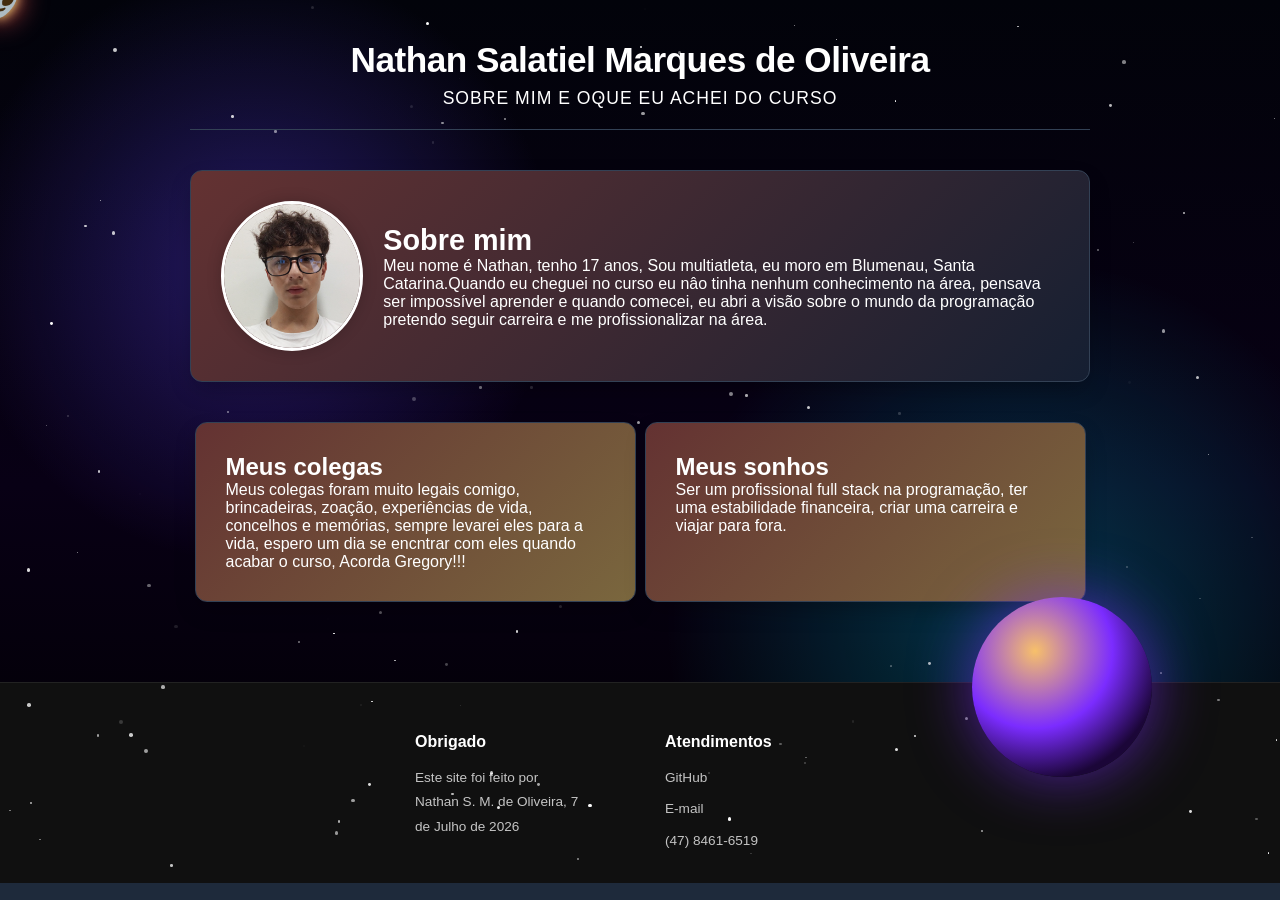
==== index.html @ 5b2ef442 "adiciciona index.html" ====
<!DOCTYPE html>
<html lang="pt-br">

<head>
    <meta charset="UTF-8">
    <meta name="viewport" content="width=device-width, initial-scale=1.0">
    <title>Sobre mim Nathan</title>
    <link rel="stylesheet" href="nathan.css">
</head>

<body>
    <div id="cursor-emoji">👽</div>

    <div class="conteudo">

        <div class="space-bg" id="space">
            <div class="planet"></div>


            <header>
                <h1>Nathan Salatiel Marques de Oliveira<span class="sobre-mim">sobre mim e oque eu achei do curso</span>
                </h1>
            </header>

            <main>
                <section class="hero">
                    <img src="img/eu.jpeg" alt="eu">
                    <div>
                        <h2>Sobre mim</h2>
                        <p>Meu nome é Nathan, tenho 17 anos, Sou multiatleta, eu moro em Blumenau, Santa Catarina.Quando eu cheguei no
                            curso
                            eu nâo tinha nenhum conhecimento na área, pensava ser impossível aprender e quando comecei,
                            eu
                            abri a visão sobre o mundo da programação pretendo seguir carreira e me profissionalizar na
                            área.
                        </p>
                    </div>
                </section>

                <section class="sobre">
                    <div class="sobre-campo">
                        <h2>Meus colegas</h2>
                        <p>Meus colegas foram muito legais comigo, brincadeiras, zoação, experiências de vida, concelhos
                            e
                            memórias, sempre levarei eles para a vida, espero um dia se encntrar com eles quando acabar
                            o
                            curso, Acorda Gregory!!! </p>
                    </div>

                    <div class="sobre-campo">
                        <h2>Meus sonhos</h2>
                        <p>Ser um profissional full stack na programação, ter uma estabilidade financeira, criar uma
                            carreira e viajar para fora. </p>
                    </div>
                </section>
            </main>

            <footer>
                <div class="footer-grid">
                    <section class="footer-col">
                        <h3>Obrigado</h3>
                        <p>
                            Este site foi feito por Nathan S. M. de Oliveira, 7 de Julho de 2026
                        </p>
                    </section>

                    <section class="footer-col">
                        <h3>Atendimentos</h3>
                        <div class="icone-contato">
                            <a href="https://github.com/nathan270109" target="_blank" rel="noopener">
                                GitHub
                            </a>

                            <a href="mailto:natiel@gmail.com">
                                E-mail
                            </a>

                            <a href="tel:+5547984616519">
                                (47) 8461-6519
                            </a>
                        </div>
                    </section>

            </footer>
        </div>
    </div>
    <script src="nathan.js"></script>
</body>

</html>
---- nathan.css ----
:root {
  --bg-color: #242424;
  --card-bg: #643232;
  --primary-color: #ffffff;
  --accent-color: #81b5f8;
  --text-main: #f8fafc;
  --text-muted: #94a3b8;
  --border-radius: 12px;
  --transition: all 0.3s ease;
  --cor-texto-cinza: #ffffffc0;
}

* {
  margin: 0;
  padding: 0;
  box-sizing: border-box;
}

body,
html {
  color: #ffff;
  width: 100%;
  height: 100%;
  background-color: #1e2a3b;
  font-family: 'Segoe UI', Tahoma, Geneva, Verdana, sans-serif;
  cursor: none;
}

#cursor-emoji {
  position: fixed;
  left: 0;
  top: 0;
  font-size: 32px;
  pointer-events: none;
  z-index: 9999;
  transform: translate(-50%, -50%);
  filter: drop-shadow(0 0 6px #ffeb7d) drop-shadow(0 0 14px #f75555);
  animation: brilhoCursor 0.5s infinite alternate ease-in-out;
}

@keyframes brilhoCursor {
  from {
    filter: drop-shadow(0 0 4px #fffd7d);
  }

  to {
    filter: drop-shadow(0 0 12px #e3ff7d) drop-shadow(0 0 24px #a855f7) drop-shadow(0 0 34px #ffffff);
  }
}

/* ainmação de fundo */


.space-bg {
  position: relative;
  inset: 0;
  overflow: hidden;
  background:
    radial-gradient(circle at 20% 30%, rgba(95, 70, 255, 0.35), transparent 25%),
    radial-gradient(circle at 80% 70%, rgba(0, 220, 255, 0.25), transparent 30%),
    linear-gradient(180deg, #02030a, #080015 55%, #000);
}

.star {
  position: absolute;
  width: var(--size);
  height: var(--size);
  border-radius: 50%;
  background: white;
  opacity: var(--opacity);
  animation: twinkle var(--speed) infinite ease-in-out alternate;
  transform: translate(calc(var(--mouse-x) * var(--depth)),
      calc(var(--mouse-y) * var(--depth)));
}

@keyframes twinkle {
  from {
    opacity: 0.2;
    scale: 0.8;
  }

  to {
    opacity: 1;
    scale: 1.4;
  }
}

.planet {
  position: absolute;
  right: 10%;
  bottom: 12%;
  width: 180px;
  aspect-ratio: 1;
  border-radius: 50%;
  z-index: 9999;
  background:
    radial-gradient(circle at 35% 30%, #f7c06a, #7b2cff 45%, #1b0638 75%);
  box-shadow: 0 0 60px rgba(123, 44, 255, 0.6);
  animation: float 6s infinite ease-in-out;
}

@keyframes float {
  50% {
    transform: translateY(-24px);
  }
}

.alien-cursor {
  position: fixed;
  left: 0;
  top: 0;
  width: 44px;
  height: 44px;
  pointer-events: none;
  z-index: 9999;
  transform: translate(-50%, -50%);
}

/* ===============================================*/

.conteudo {
  z-index: 100;
}

main {
  max-width: 900px;
  margin: 40px auto;
  display: flex;
  flex-direction: column;
  gap: 40px;
}

header {
  max-width: 900px;
  margin: 40px auto 20px auto;
  text-align: center;
  border-bottom: 1px solid #334155;
  padding-bottom: 20px;
}

header h1 {
  font-size: 2.2rem;
  font-weight: 800;
  letter-spacing: -0.5px;
  color: #fff;
}

header .sobre-mim {
  display: block;
  font-size: 1.1rem;
  font-weight: 400;
  color: var(--primary-color);
  margin-top: 8px;
  text-transform: uppercase;
  letter-spacing: 1px;
}

.hero {
  width: 100%;
  display: flex;
  align-items: center;
  gap: 20px;
  z-index: 100;
  background: linear-gradient(135deg, var(--card-bg), #151f32);
  padding: 30px;
  border-radius: var(--border-radius);
  box-shadow: 0 10px 25px -5px rgba(0, 0, 0, 0.3);
  border: 1px solid #334155;
  transition: 0.5s;
}

.hero:hover {
  transform: scale(1.02);

}

.hero img {
  width: 150px;
  height: 150px;
  border-radius: 50%;
  object-fit: cover;
  border: 3px solid var(--primary-color);
  box-shadow: 0 0 15px rgba(0, 0, 0, 0.2);
}

.hero h2 {
  font-size: 1.8rem;
}

footer {
  display: flex;
  background-color: #101010;
  padding: 50px 4% 30px 4%;
  margin-top: 80px;
  border-top: 1px solid #222;
  width: 100%;
}

.footer-grid {
  display: grid;
  grid-template-columns: repeat(auto-fit, minmax(200px, 1fr));
  gap: 50px;
  max-width: 1000px;
  margin: auto;
}

.footer-col h3 {
  font-size: 1rem;
  color: var(--cor-texto);
  margin-bottom: 15px;
}

.footer-col p,
.footer-col a {
  width: 170px;
  font-size: 0.85rem;
  color: var(--cor-texto-cinza);
  line-height: 1.8;
  text-decoration: none;
  cursor: none;
}

.footer-col div {
  display: flex;
  flex-direction: column;
  gap: 7px;
}

.footer-col a:hover {
  color: var(--cor-texto);
  text-decoration: none;
}

.sobre {
  width: 100%;
  display: flex;
  justify-content: space-around;
}

.sobre-campo {
  background: linear-gradient(135deg, var(--card-bg), #7a673e);
  padding: 30px;
  width: 49%;
  z-index: 100;
  border-radius: var(--border-radius);
  box-shadow: 0 10px 25px -5px rgba(0, 0, 0, 0.3);
  border: 1px solid #334155;
  transition: 0.5s;
}

.sobre-campo:hover {
  transform: scale(1.02);
}
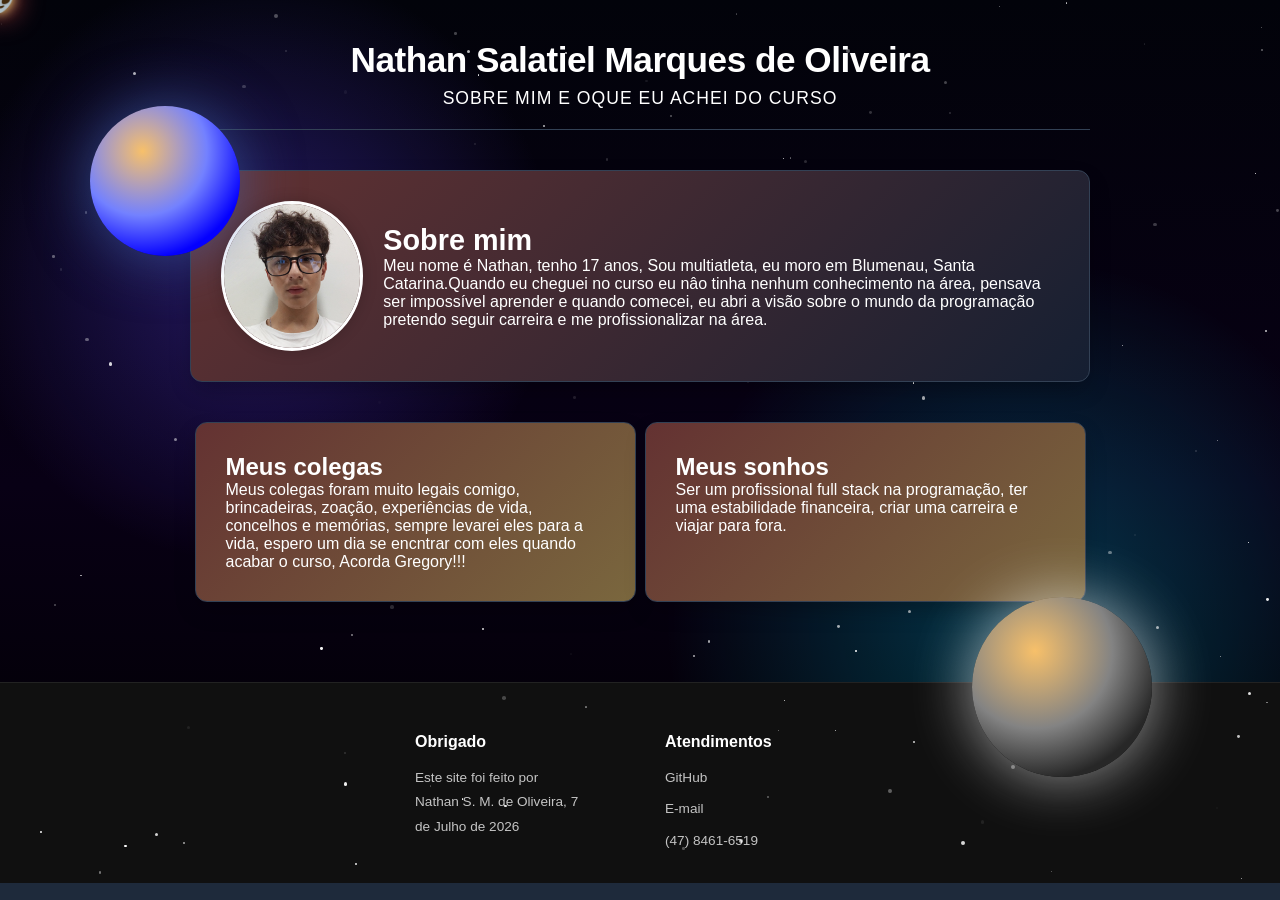
==== commit fd668252: "atualiza" ====
--- a/index.html
+++ b/index.html
@@ -14,7 +14,8 @@
     <div class="conteudo">
 
         <div class="space-bg" id="space">
-            <div class="planet"></div>
+            <div class="planet1"></div>
+            <div class="planet2"></div>
 
 
             <header>
--- a/nathan.css
+++ b/nathan.css
@@ -30,7 +30,7 @@
   position: fixed;
   left: 0;
   top: 0;
-  font-size: 32px;
+  font-size: 24px;
   pointer-events: none;
   z-index: 9999;
   transform: translate(-50%, -50%);
@@ -85,19 +85,34 @@
   }
 }
 
-.planet {
+.planet1 {
   position: absolute;
   right: 10%;
   bottom: 12%;
   width: 180px;
   aspect-ratio: 1;
   border-radius: 50%;
-  z-index: 9999;
+  z-index: 999;
   background:
-    radial-gradient(circle at 35% 30%, #f7c06a, #7b2cff 45%, #1b0638 75%);
-  box-shadow: 0 0 60px rgba(123, 44, 255, 0.6);
+    radial-gradient(circle at 35% 30%, #f7c06a, #838383 45%, #272727 75%);
+  box-shadow: 0 0 60px rgba(255, 255, 255, 0.6);
   animation: float 6s infinite ease-in-out;
 }
+
+.planet2 {
+  position: absolute;
+  left: 7%;
+top: 12%;
+  width: 150px;
+  aspect-ratio: 1;
+  border-radius: 50%;
+  z-index: 999;
+  background:
+    radial-gradient(circle at 35% 30%, #f7c06a, #7381ff 45%, #0400ff 75%);
+  box-shadow: 0 0 60px rgba(72, 110, 192, 0.6);
+  animation: float 6s infinite ease-in-out;
+}
+
 
 @keyframes float {
   50% {
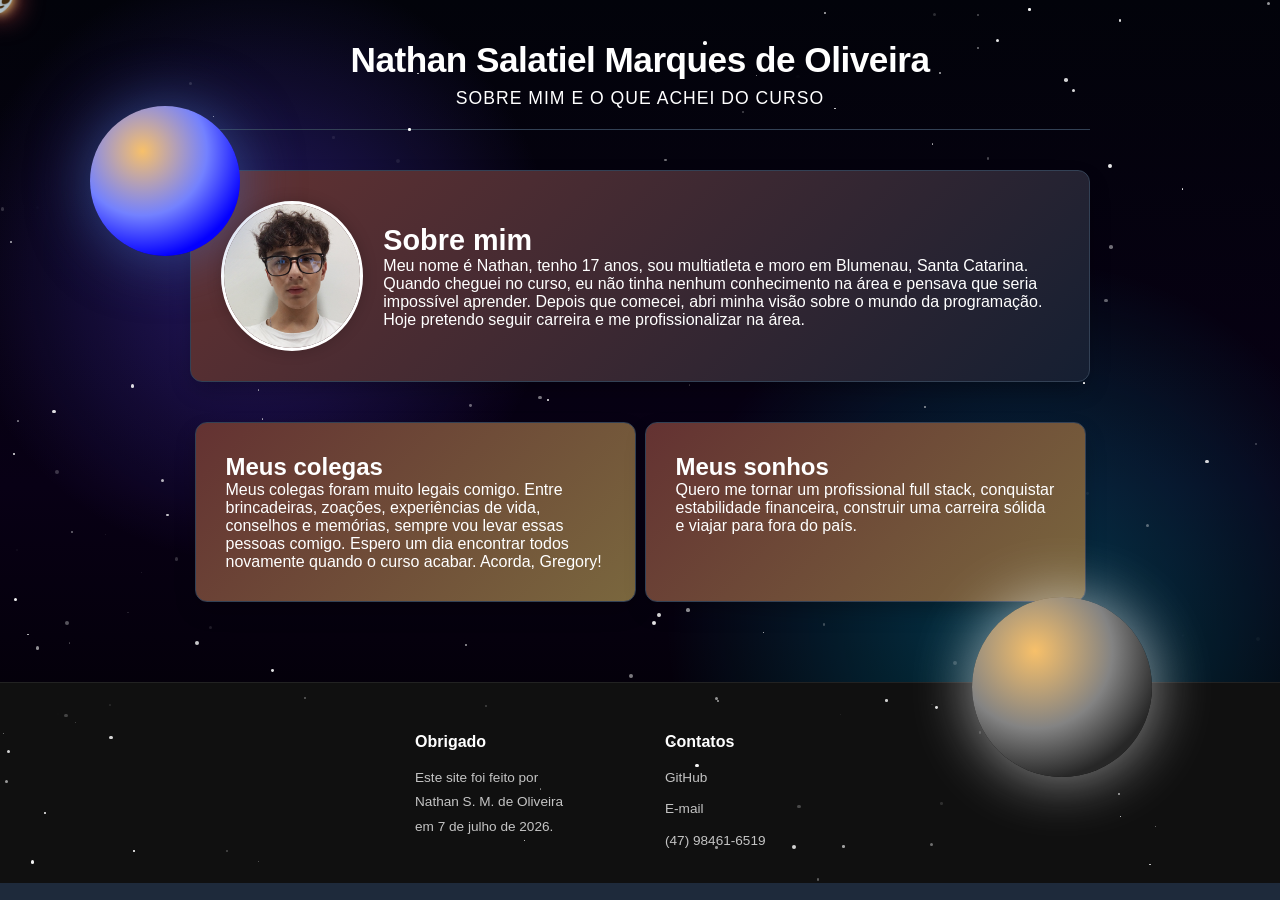
==== commit e53afde4: "organiza codigo" ====
--- a/index.html
+++ b/index.html
@@ -4,55 +4,59 @@
 <head>
     <meta charset="UTF-8">
     <meta name="viewport" content="width=device-width, initial-scale=1.0">
-    <title>Sobre mim Nathan</title>
+    <title>Sobre mim - Nathan</title>
     <link rel="stylesheet" href="nathan.css">
 </head>
 
 <body>
-    <div id="cursor-emoji">👽</div>
+    <div id="cursor-emoji" aria-hidden="true">👽</div>
 
-    <div class="conteudo">
+    <div class="space-bg" id="space">
+        <div class="planet1"></div>
+        <div class="planet2"></div>
 
-        <div class="space-bg" id="space">
-            <div class="planet1"></div>
-            <div class="planet2"></div>
-
-
+        <div class="conteudo">
             <header>
-                <h1>Nathan Salatiel Marques de Oliveira<span class="sobre-mim">sobre mim e oque eu achei do curso</span>
+                <h1>
+                    Nathan Salatiel Marques de Oliveira
+                    <span class="sobre-mim">Sobre mim e o que achei do curso</span>
                 </h1>
             </header>
 
             <main>
                 <section class="hero">
-                    <img src="img/eu.jpeg" alt="eu">
+                    <img src="img/eu.jpeg" alt="Foto de Nathan">
+
                     <div>
                         <h2>Sobre mim</h2>
-                        <p>Meu nome é Nathan, tenho 17 anos, Sou multiatleta, eu moro em Blumenau, Santa Catarina.Quando eu cheguei no
-                            curso
-                            eu nâo tinha nenhum conhecimento na área, pensava ser impossível aprender e quando comecei,
-                            eu
-                            abri a visão sobre o mundo da programação pretendo seguir carreira e me profissionalizar na
-                            área.
+                        <p>
+                            Meu nome é Nathan, tenho 17 anos, sou multiatleta e moro em Blumenau,
+                            Santa Catarina. Quando cheguei no curso, eu não tinha nenhum conhecimento
+                            na área e pensava que seria impossível aprender. Depois que comecei, abri
+                            minha visão sobre o mundo da programação. Hoje pretendo seguir carreira e
+                            me profissionalizar na área.
                         </p>
                     </div>
                 </section>
 
                 <section class="sobre">
-                    <div class="sobre-campo">
+                    <article class="sobre-campo">
                         <h2>Meus colegas</h2>
-                        <p>Meus colegas foram muito legais comigo, brincadeiras, zoação, experiências de vida, concelhos
-                            e
-                            memórias, sempre levarei eles para a vida, espero um dia se encntrar com eles quando acabar
-                            o
-                            curso, Acorda Gregory!!! </p>
-                    </div>
+                        <p>
+                            Meus colegas foram muito legais comigo. Entre brincadeiras, zoações,
+                            experiências de vida, conselhos e memórias, sempre vou levar essas pessoas
+                            comigo. Espero um dia encontrar todos novamente quando o curso acabar.
+                            Acorda, Gregory!
+                        </p>
+                    </article>
 
-                    <div class="sobre-campo">
+                    <article class="sobre-campo">
                         <h2>Meus sonhos</h2>
-                        <p>Ser um profissional full stack na programação, ter uma estabilidade financeira, criar uma
-                            carreira e viajar para fora. </p>
-                    </div>
+                        <p>
+                            Quero me tornar um profissional full stack, conquistar estabilidade
+                            financeira, construir uma carreira sólida e viajar para fora do país.
+                        </p>
+                    </article>
                 </section>
             </main>
 
@@ -61,14 +65,15 @@
                     <section class="footer-col">
                         <h3>Obrigado</h3>
                         <p>
-                            Este site foi feito por Nathan S. M. de Oliveira, 7 de Julho de 2026
+                            Este site foi feito por Nathan S. M. de Oliveira em 7 de julho de 2026.
                         </p>
                     </section>
 
                     <section class="footer-col">
-                        <h3>Atendimentos</h3>
+                        <h3>Contatos</h3>
+
                         <div class="icone-contato">
-                            <a href="https://github.com/nathan270109" target="_blank" rel="noopener">
+                            <a href="https://github.com/nathan270109" target="_blank" rel="noopener noreferrer">
                                 GitHub
                             </a>
 
@@ -77,14 +82,15 @@
                             </a>
 
                             <a href="tel:+5547984616519">
-                                (47) 8461-6519
+                                (47) 98461-6519
                             </a>
                         </div>
                     </section>
-
+                </div>
             </footer>
         </div>
     </div>
+
     <script src="nathan.js"></script>
 </body>
 
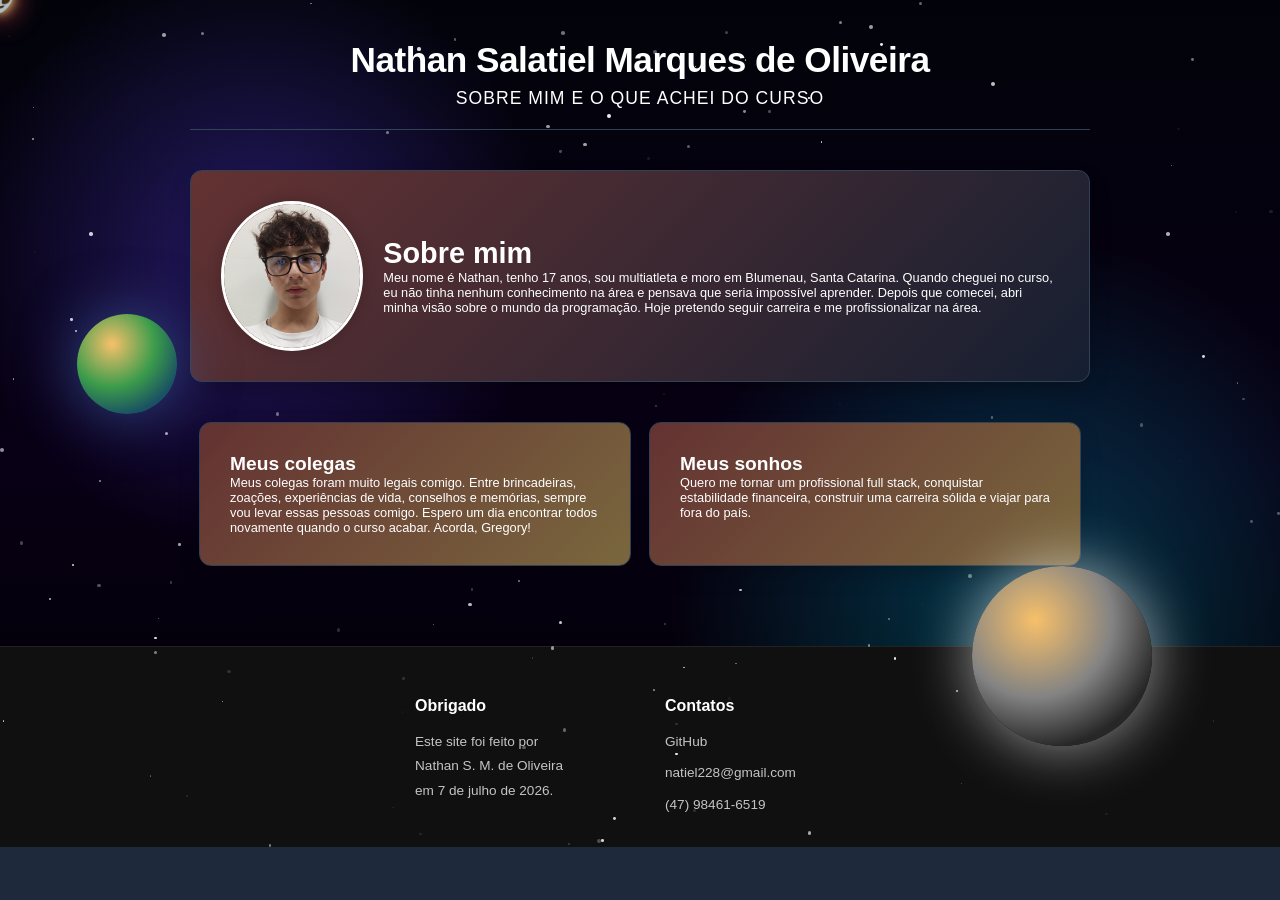
==== commit 805825a1: "update" ====
--- a/index.html
+++ b/index.html
@@ -78,7 +78,7 @@
                             </a>
 
                             <a href="mailto:natiel@gmail.com">
-                                E-mail
+                                natiel228@gmail.com
                             </a>
 
                             <a href="tel:+5547984616519">
--- a/nathan.css
+++ b/nathan.css
@@ -101,14 +101,14 @@
 
 .planet2 {
   position: absolute;
-  left: 7%;
-top: 12%;
-  width: 150px;
+  left: 6%;
+  top: 37%;
+  width: 100px;
   aspect-ratio: 1;
   border-radius: 50%;
   z-index: 999;
   background:
-    radial-gradient(circle at 35% 30%, #f7c06a, #7381ff 45%, #0400ff 75%);
+    radial-gradient(circle at 35% 30%, #f7c06a, #3b9c4b 45%, #1a5263 75%);
   box-shadow: 0 0 60px rgba(72, 110, 192, 0.6);
   animation: float 6s infinite ease-in-out;
 }
@@ -176,6 +176,7 @@
   align-items: center;
   gap: 20px;
   z-index: 100;
+  font-size: 0.8em;
   background: linear-gradient(135deg, var(--card-bg), #151f32);
   padding: 30px;
   border-radius: var(--border-radius);
@@ -254,8 +255,9 @@
 
 .sobre-campo {
   background: linear-gradient(135deg, var(--card-bg), #7a673e);
+  font-size: 0.8em;
   padding: 30px;
-  width: 49%;
+  width: 48%;
   z-index: 100;
   border-radius: var(--border-radius);
   box-shadow: 0 10px 25px -5px rgba(0, 0, 0, 0.3);
@@ -265,4 +267,97 @@
 
 .sobre-campo:hover {
   transform: scale(1.02);
+}
+
+@media (max-width: 768px) {
+  body {
+    cursor: auto;
+  }
+
+  #cursor-emoji {
+    display: none;
+  }
+
+  .conteudo {
+    padding: 0 16px;
+  }
+
+  header {
+    margin: 30px auto 20px;
+  }
+
+  header h1 {
+    font-size: 1.7rem;
+  }
+
+  header .sobre-mim {
+    font-size: 0.85rem;
+    letter-spacing: 0.5px;
+  }
+
+  main {
+    margin: 30px auto;
+    gap: 25px;
+  }
+
+  .hero {
+    flex-direction: column;
+    text-align: center;
+    padding: 24px;
+    width: 95%;
+    margin: auto;
+  }
+
+  .hero img {
+    width: 130px;
+    height: 130px;
+  }
+
+  .hero h2 {
+    font-size: 1.5rem;
+  }
+
+  .hero p,
+  .sobre-campo p {
+    font-size: 0.95rem;
+    line-height: 1.6;
+  }
+
+  .sobre {
+    flex-direction: column;
+    gap: 20px;
+    width: 95%;
+    margin: auto;
+  }
+
+  .sobre-campo {
+    width: 100%;
+    padding: 24px;
+  }
+
+  .planet1 {
+    width: 100px;
+    right: -35px;
+    bottom: 10%;
+  }
+
+  .planet2 {
+    width: 90px;
+    left: -30px;
+    top: 8%;
+  }
+
+  footer {
+    margin-top: 50px;
+    padding: 35px 20px;
+  }
+
+  .footer-grid {
+    gap: 25px;
+  }
+
+  .footer-col p,
+  .footer-col a {
+    width: auto;
+  }
 }
